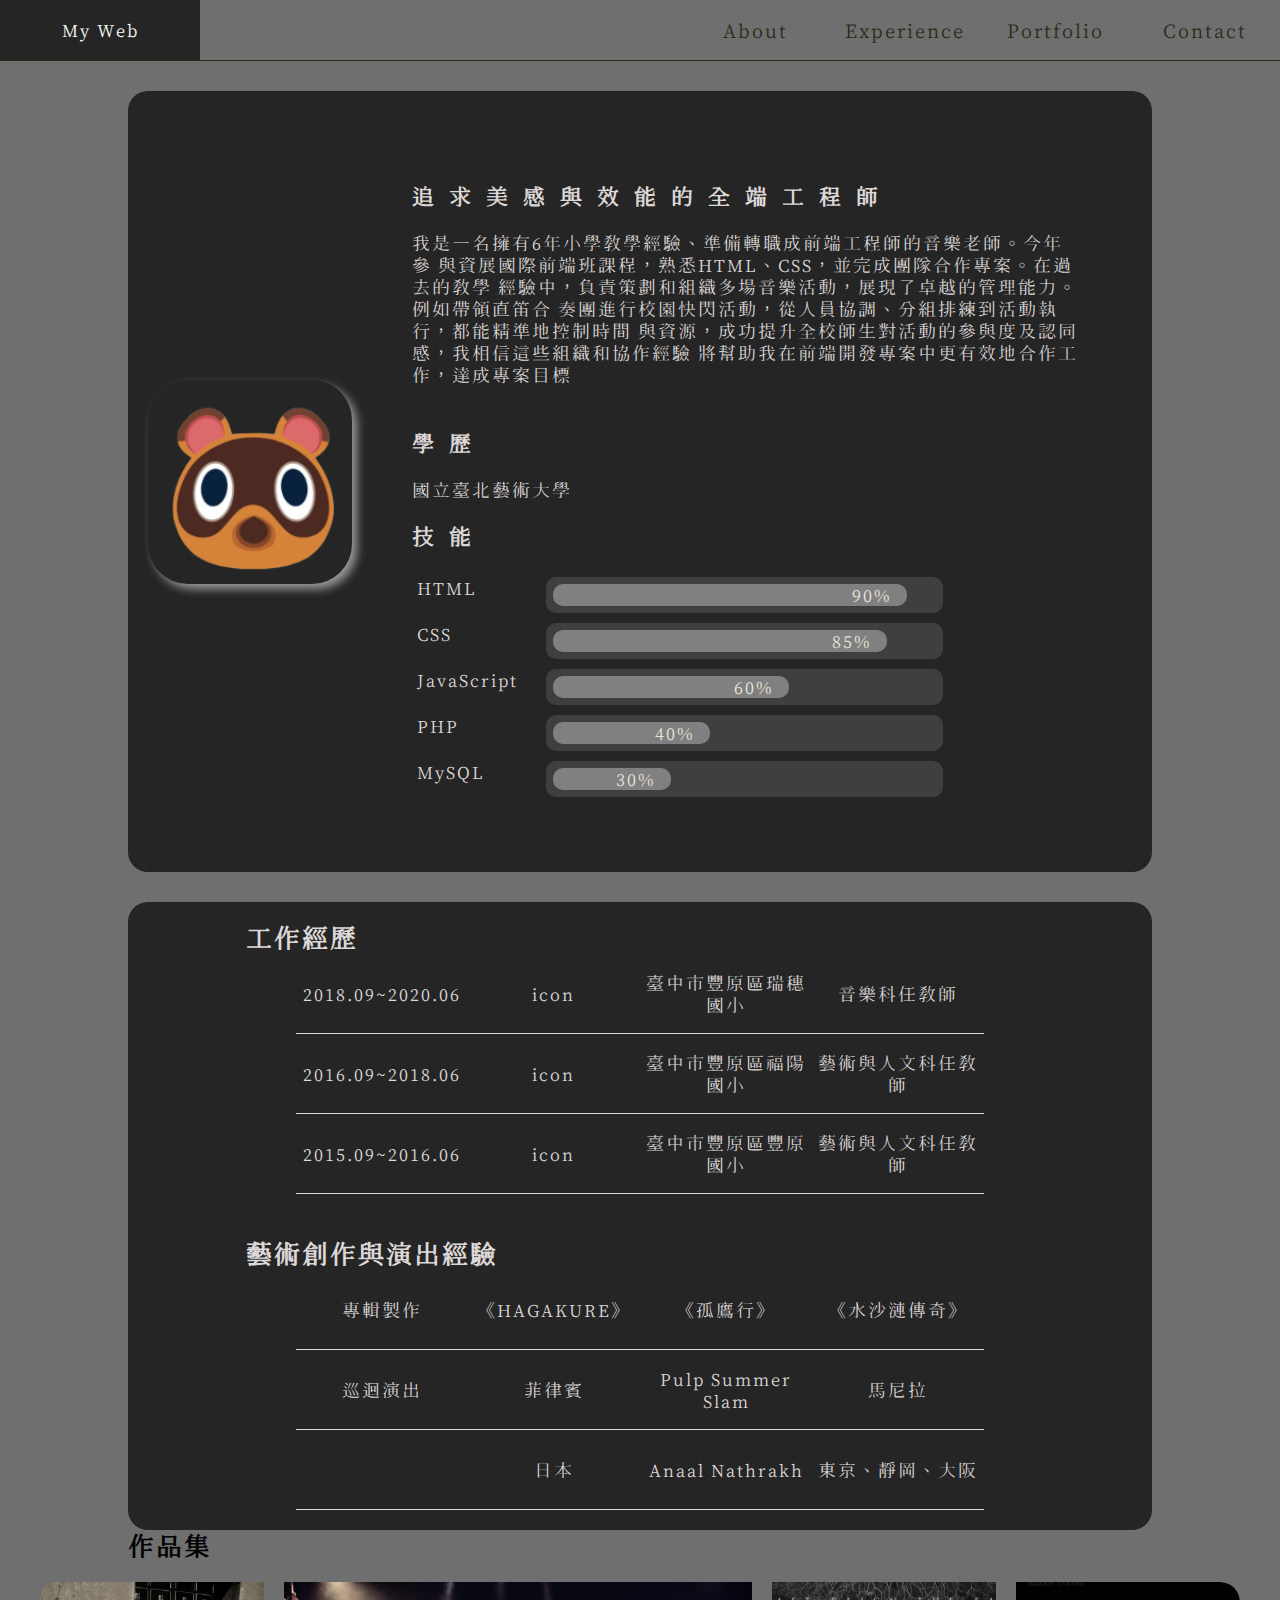
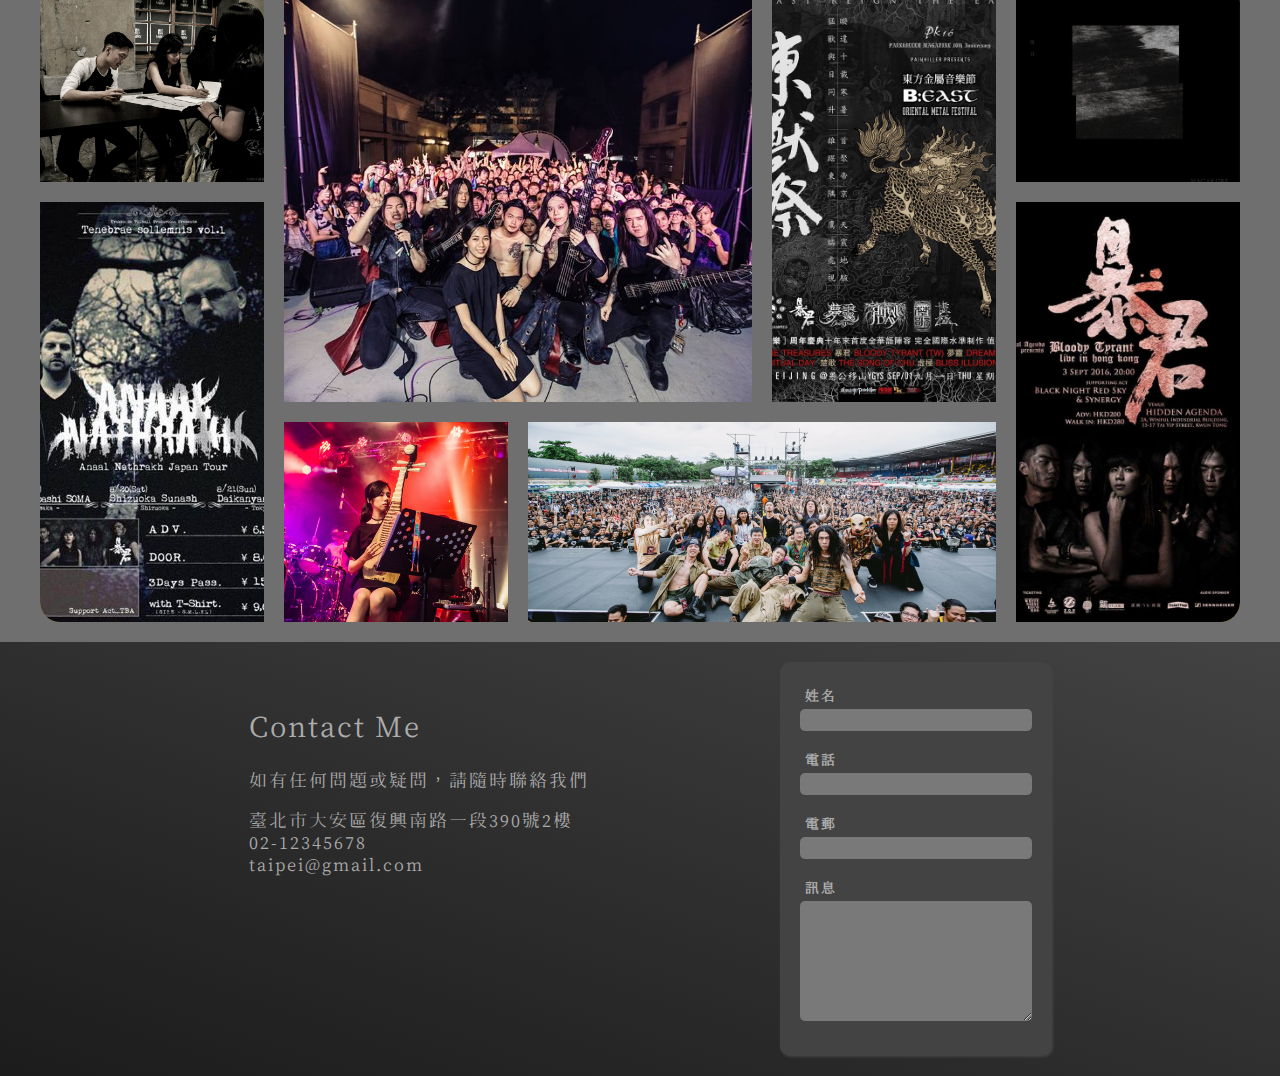
==== index.html @ d695d33d "add index.html" ====
<!DOCTYPE html>
<html lang="zh-hant-TW">

<head>
    <meta charset="UTF-8">
    <meta name="viewport" content="width=
    , initial-scale=1.0">
    <title>個人履歷</title>
    <link rel="stylesheet" href="/style.css">

    <link rel="preconnect" href="https://fonts.googleapis.com">
    <link rel="preconnect" href="https://fonts.gstatic.com" crossorigin>
    <link href="https://fonts.googleapis.com/css2?family=Cactus+Classical+Serif&family=LXGW+WenKai+TC&display=swap"
        rel="stylesheet">

</head>

<body>
    <header class="header">
        <div class="logo"><a href="">My Web</a>
        </div>

        <div class="menu"></div>

        <nav class="navbar">
            <ul id="primary-nav">
                <li><a href="">About</a></li>
                <li><a href="">Experience</a></li>
                <li><a href="">Portfolio</a></li>
                <li><a href="">Contact</a></li>
            </ul>
        </nav>
    </header>

    <!-- section1 -->
    <section id="about">

        <div class="container">
            <div class="frame"> <img class="photo" src="/photos/android-chrome-192x192 (1).png" alt=""></div>

            <div class="description">
                <h3 class="box1">追求美感與效能的全端工程師</h3>
                <div class="box1_1">    我是一名擁有6年小學教學經驗、準備轉職成前端工程師的音樂老師。今年參 與資展國際前端班課程，熟悉HTML、CSS，並完成團隊合作專案。在過去的教學
                    經驗中，負責策劃和組織多場音樂活動，展現了卓越的管理能力。例如帶領直笛合 奏團進行校園快閃活動，從人員協調、分組排練到活動執行，都能精準地控制時間
                    與資源，成功提升全校師生對活動的參與度及認同感，我相信這些組織和協作經驗 將幫助我在前端開發專案中更有效地合作工作，達成專案目標<br><br>

                </div>

                <h3 class="box2">學歷</h3>
                <div class="box2_1">國立臺北藝術大學
                </div>
                <div class="skills">
                    <h3>技能</h3>
                    <div class="skill">
                        <span>HTML</span>
                        <div class="a">
                            <div class="html">90%</div>
                        </div>
                    </div>

                    <div class="skill">
                        <span>CSS</span>
                        <div class="a">
                            <div class="css">85%</div>
                        </div>
                    </div>

                    <div class="skill">
                        <span>JavaScript</span>
                        <div class="a">
                            <div class="jvs">60%</div>
                        </div>
                    </div>
                    <div class="skill">
                        <span>PHP</span>
                        <div class="a">
                            <div class="php">40%</div>
                        </div>
                    </div>
                    <div class="skill">
                        <span>MySQL</span>
                        <div class="a">
                            <div class="mysql">30%</div>
                        </div>
                    </div>
                </div>
            </div>
        </div>
    </section>
    <!-- section2 -->
    <section id="experience">
        <div class="container">
            <div class="experience_item">工作經歷</div>
            <ul class="experience_items">
                <li>2018.09~2020.06</li>
                <li>icon</li>
                <li>臺中市豐原區瑞穗國小</li>
                <li>音樂科任教師</li>
            </ul>
            <ul class="experience_items">
                <li>2016.09~2018.06</li>
                <li>icon</li>
                <li>臺中市豐原區福陽國小</li>
                <li>藝術與人文科任教師</li>
            </ul>
            <ul class="experience_items">
                <li>2015.09~2016.06</li>
                <li>icon</li>
                <li>臺中市豐原區豐原國小</li>
                <li>藝術與人文科任教師</li>
            </ul>
            <br><br>
            <div class="experience_item">藝術創作與演出經驗</div>
            <ul class="experience_items">
                <li>專輯製作</li>
                <li>《HAGAKURE》</li>
                <li>《孤鷹行》</li>
                <li>《水沙漣傳奇》</li>
            </ul>
            <ul class="experience_items">
                <li>巡迴演出</li>
                <li>菲律賓</li>
                <li>Pulp Summer Slam</li>
                <li>馬尼拉</li>
            </ul>
            <ul class="experience_items">
                <li></li>
                <li>日本</li>
                <li>Anaal Nathrakh</li>
                <li>東京、靜岡、大阪</li>
            </ul>

        </div>
    </section>




    <!-- section3 -->
    <section id="portfolio">
        <div class="experience_item">作品集</div>
        <div class="grid_container">
            <div class="grid_item item1"> <img src="/photos2/07__1347 - .JPG" alt=""></div>
            <div class="grid_item item2"><img src="/photos2/001_2017.jpg" alt=""></div>
            <div class="grid_item item3"><img src="/photos2/005_2016.jpg" alt=""></div>
            <div class="grid_item item4"><img src="/photos2/009_hakakure - .jpg" alt=""></div>
            <div class="grid_item item5"><img src="/photos2/004_2016.jpg" alt=""></div>
            <div class="grid_item item6"> <img src="/photos2/006_1345 - .JPG" alt=""></div>
            <div class="grid_item item7"><img src="/photos2/003_2016香.jpg" alt=""></div>
            <div class="grid_item item8"><img src="/photos2/008_2018manila.JPG" alt=""></div>
        </div>
    </section>
    <!-- section4 -->
    <section id="contact">
        <div class="container2">
            <div class="info">
                <h2>Contact Me</h2>
                <p>如有任何問題或疑問，請隨時聯絡我們</p>
                <ul class="info-list">
                    <li>臺北市大安區復興南路一段390號2樓</li>
                    <li>02-12345678</li>
                    <li>taipei@gmail.com</li>
                </ul>
            </div>

            <form action="" id="ContactForm">
                <div class="form-group">
                    <label for="Name">姓名</label>
                    <input type="text" id="Name" name="name">
                </div>

                <div class="form-group">
                    <label for="Name">電話</label>
                    <input type="text" id="phone" name="phone">
                </div>

                <div class="form-group">
                    <label for="email">電郵</label>
                    <input type="email" id="email" name="email">
                </div>

                <div class="form-group">
                    <label for="">訊息</label>
                    <textarea name="msg" id="msg" rows="5"></textarea>
                </div>


            </form>


    </section>
</body>

</html>
---- style.css ----
@import url('https://fonts.googleapis.com/css2?family=Playwrite+MX:wght@100..400&family=Roboto+Mono:ital,wght@0,100..700;1,100..700&display=swap');

*{
    font-family: "Cactus Classical Serif", serif;
    font-weight: 400;
    font-style: normal;
    font-size: 18px;
    box-sizing: border-box;
    letter-spacing: 2px;
}

h3{
    letter-spacing: 15px;
    font-weight: bold;
    font-size: 22px;
}

body{
    padding: 0;
    margin: 0;
    background-color: #1d1c1ca2;

}
header {
    display: flex;
    justify-content: space-between;
    /* background-color: yellowgreen; */
    border-bottom: #2A2A19 1px solid;


}

.logo {
    width: 200px;
    height: 60px;
    background-color: rgb(37, 37, 37);

    font-size: 30px;
    font-weight: bold;

    display: flex;
    justify-content: center;
    align-items: center;

}

.logo a {
    text-decoration: none;
    color: white;
}



#primary-nav {
    margin: 0;
    padding: 0;
    list-style: none;
    display: flex;
}

#primary-nav a {
    font-size: 20px;
    text-decoration: none;
    width: 150px;
    height: 60px;
    display: flex;
    justify-content: center;
    align-items: center;
    color: #2A2A19;
}
/* 內容樣式 */
/* section1 */
ul{
    margin: 0;
    padding: 0;
    list-style: none;
}

#about{
    margin: 30px 0;
}
#about .container{
    display: flex;
    /* justify-content: space-between; */
    gap: 10px;
    align-items: center;
}
#about .frame{
    flex-basis: 50%;
    height: 100%;
    border-radius: 40px;
    box-shadow: 5px 5px 10px #999;
    text-align: center;
    overflow: hidden;
    display: flex;
    justify-content: center;
    align-items: center;
    
}
#about .description{
    flex-basis:40%;
    margin: auto;
    padding: 50px;
}
.photo{
    width: 100%;
    /* height: 300px; */
    /* background-color: lightblue; */
    margin: auto;
    
    
}


.container{
    width: 80%;
    max-width: 1200px;
    background-color: rgb(37, 37, 37);
    margin: 0 auto;
    padding: 20px;
    border-radius: 20px;
    color: rgb(221, 216, 216);
}

/* 07.11 挑戰2D */

.skills {
    max-width: 1200px;
    width: 80%;
    /* margin: auto; */
  }
  .skill {
    display: flex;
  }

  span {
    width: 150px;
    margin: 5px;
  }

  .a {
    width: 500px;
    background-color: rgb(63, 63, 63);
    padding: 2px;
    margin: 5px;
    border-radius: 10px;
    color: rgb(234, 228, 219);

  }

  .html {
    width: 90%;
    background-color: gray;
    margin: 5px;
    border-radius: 10px;
    padding: 0 15px;
    animation: html 4s infinite;
    text-align: right;

  }

  @keyframes html{
    0%{
        width: 0;
    }
    100%{
        width: 90%;
    }
  }

  .css {
    width: 85%;
    background-color: gray;
    margin: 5px;
    border-radius: 10px;
    padding: 0 15px;
    animation: css 4s infinite;
    text-align: right;
  }

  @keyframes css{
    0%{
        width: 0;
    }
    100%{
        width: 85%;
    }
  }

  .jvs {
    width: 60%;
    background-color: gray;
    margin: 5px;
    border-radius: 10px;
    padding: 0 15px;
    animation: jvs 4s infinite;
    text-align: right;

  }

  @keyframes jvs{
    0%{
        width: 0;
    }
    100%{
        width: 60%;
    }
  }

  .php {
    width: 40%;
    background-color: gray;
    margin: 5px;
    border-radius: 10px;
    padding: 0 15px;
    animation: php 4s infinite;
    text-align: right;

  }

  @keyframes php{
    0%{
        width: 0;
    }
    100%{
        width: 40%;
    }
  }

  .mysql {
    width: 30%;
    background-color: gray;

    margin: 5px;
    border-radius: 10px;
    padding: 0 15px;
    animation: mysql 4s infinite;
    text-align: right;

  }

  @keyframes mysql{
    0%{
        width: 0;
    }
    100%{
        width: 30%;
    }
  }

/* 
.box1{
    font-size: 20px;
    letter-spacing: 5px;
}

.box2{
    font-size: 16px;
}

.box3{
    font-size: 14px;
    margin: auto;
    letter-spacing: 1px;
    
} */


.experience_item{
margin-left: 16%;
font-size: 26px;
font-weight: bold;
}

.experience_items{
    display: flex;
    justify-content: space-around;
    max-width: 70%;
    margin: auto;
    text-align: center;
}



.experience_items li{
    width: 25%;
    /* background-color:lightblue ; */
    /* line-height: 80px; */
    height: 80px;
    border-bottom: 0.5px solid ;
    display: flex;
    justify-content: center;
    align-items: center;
    
}


.experience_item{
    max-width: 1200px;
    width: 80%;
    margin: auto;
}


.grid_container{
    display: grid;
    grid-template-columns: repeat(5, 1fr);
    grid-template-rows: repeat(3, 200px);
    gap: 20px;
    /* width: 80%; */
    max-width: 1200px;
    margin:20px auto;  

    /* 3D  */
    transform-style:preserve-3d ;
    transition: all 3s;
}

.grid_item{
    background-color: #eeb519;
    /* border: 1px solid #ddd; */
    /* padding: 10px; */
    overflow: hidden;
    width: 100%;
    height: 100%;
    /* height: 200px; */
    /* object-fit: cover; */

            /* 3D  */
            /* transform: rotateZ(100px); */
            transition: .5s;
}

/* 3D  */
.grid_item:hover{
    transform:  rotateY(180deg);
}

img{
    height: 100%;
    width: 100%;
    object-fit: cover;
    /* max-width: 100%; */
    /* height: 200px; */
    

}

.item1{
    border-radius: 20px 0 0 0;

}

.item4{
    border-radius: 0 20px 0 0;
}

    .grid_item:nth-child(2){
        grid-area: 1 / 2 / 3 / 4;
        /* height: 410px; */
    }

    .grid_item:nth-child(3){
        grid-area: 1 / 4 / 3 / 5;
        /* height: 410px; */
    }
    .grid_item:nth-child(5){
        grid-area: 2 / 1 / 4 / 2;
        /* height: 410px; */
        border-radius: 0 0 0 20px;
    }
    .grid_item:nth-child(7){
        grid-area: 2 / 5 / 4 / 6;
        /* height: 410px; */
        border-radius: 0 0 20px 0;
    }

    .grid_item:nth-child(8){
        grid-area: 3 / 3 / 4 / 5;
     
    }

/* 
    .item5 {
        grid-area: 2 / 1 / 4 / 2;
        background-color: #eeb519;
    }

    .item8 {
        grid-area: 2 / 5 / 4 / 6;
        background-color: #eeb519;
    }

    .item9 {
        grid-area: 3 / 2 / 4 / 3;
        background-color: #eeb519;
    } */


/* 下面還沒 */
/* portfolio */
#portfoli{
    max-width: 1200px;
}
.gallery{
    display: flex;
    justify-content: space-between;
    flex-wrap: wrap
    
}

.item{
    width: 3%;
    height: 100px;
    background-color: rgba(173, 216, 230, 0.562);
    margin-right: 1%;
    margin-bottom: 10px;
    
}

.item:nth-child(even){
    background-color: rgb(173, 223, 230);
}

/* -挑戰 */

.container2{
    display: grid;
    grid-template-columns: repeat(5, 1fr);
    grid-template-rows: repeat(3, 1fr);
    gap: 10px;
    width: 80%;
    margin: auto;
    max-width: 1200px;

}

.festival{
    display: grid;
    grid-template-columns: repeat(5, 1fr);
    grid-template-rows: repeat(3, 1fr);
    gap: 10px;
    
    
}
.pic{
    background-color: coral;
    /* height: 180px; */
    overflow: hidden;}

    img{
        max-width: 100%;
        height: 100%;
        /* object-fit: cover; */
    }
    

    .pic:nth-child(2){
        grid-area: 1 / 2 / 2 / 4;
    }

    .pic:nth-child(3){
        grid-area: 1/ 4/ 3/ 5;
    }
    .pic:nth-child(5){
        grid-area: 2/ 1/ 4/ 2;
    }
    .pic:nth-child(8){
        grid-area: 2/ 5/ 4/ 6;
    }
    /* .pic:nth-child(10){
        grid-area: 3/ 3/ 4/ 5;
        border: 1px solid black;
    } */


/* footer */

footer{
    /* background-color: lightblue; */
    height: 50px;
}
footer p{
    color: white;
    text-align: center;
    line-height: 50px;
    margin: 10px;
}

/* 手機 */
@media screen and (max-width: 500px) {

    header{

        flex-wrap: wrap;
        border-bottom: 0;

    }

    .menu {
        position: relative;
        background: gray;
        width: 4em;
        height: 4em;
        /* margin: auto; */
        /* margin-top: 5em; */
        /* margin-bottom: 5em; */
        border: 0.6em solid rgb(170, 168, 168);
        cursor: pointer;
    }

    .menu:after {
        content: "";
        position: absolute;
        top: calc((4em - 2em) / 2);
        left: calc((4em - 2em) / 2);
        width: 1em;
        height: 0.2em;
        border-top: 0.6em double rgb(20, 20, 20);
        border-bottom: 0.2em solid  rgb(20, 20, 20);



    }

    #primary-nav {
        flex-direction: column;

    }
    #primary-nav a{
        width: 100vw;
    }

    li{
        border-bottom: 1px solid gray;
    }
    #about .container{
        flex-direction: column;
    }

    .photo, .description{
        margin-bottom: 10px;
        width: 100%;
        height: 300px;
    }

    /* skills  */

    .skill-items{
        flex-direction: column;
    }

    .skill-items li{
        width: 100%;
        margin-bottom: 10px;
    }

    /* portfolio */

    .item{
        width: 48%;
    }

    .item:nth-child(3){
        order: 2;
    }
    .item:nth-child(4){
        order: 1;
    }
    .item:nth-child(5){
        order: 3;
    }
    .item:nth-child(6){
        order: 4;
    }



/* -------------------------------------------------- */

    .grid_container{
        grid-template-columns: repeat(2, 1fr);
        grid-template-rows: repeat(4, 200px);
        gap: 10px;
        max-width:1200px;
        margin:20px auto;  
    
        /* 3D  */
        transform-style:preserve-3d ;
        transition: all 3s;
    }
    
    .grid_item{
        background-color: #eeb519;
        /* border: 1px solid #ddd; */
        /* padding: 10px; */
        overflow: hidden;
        /* height: 200px; */
        /* object-fit: cover; */
    
                /* 3D  */
                /* transform: rotateZ(100px); */
                transition: .5s;
    
    
    }
    
    /* 3D  */
    .grid_item:hover{
        transform:  rotateY(180deg);
    }
    
    img{
        height: 100%;
        width: 100%;
        object-fit: cover;
        /* max-width: 100%; */
        /* height: 200px; */
        

    }
    
        .grid_item:nth-child(2){
            grid-area: 1 / 2 / 2 / 3;
            border-radius: 0 20px 0 0;

            /* height: 410px; */
        }
    
        .grid_item:nth-child(3){
            grid-area: 2 / 1 / 3 / 2;
            /* height: 410px; */
        }
        .grid_item:nth-child(5){
            grid-area: 3 / 1 / 4 / 2;
            /* height: 410px; */
            /* border-radius: 0 0 0 20px; */
        }
        .grid_item:nth-child(7){
            grid-area: 4 / 1 / 5 / 2;
            /* height: 410px; */
            border-radius: 0 0 0 20px;
        }
    
        .grid_item:nth-child(8){
            grid-area: 4 / 2 / 5 / 3;
            border-radius: 0 0 20px 0;

         
        }



    






    #contact .container2{
        flex-direction: column;
    }

}

#contact{
    background-image: linear-gradient(to right top, #1c1c1c, #252525, #2f2f2f, #393939, #434343);
}


#contact .container2{
    display: flex;
    justify-content:space-around ;
    padding: 20px;
}

.info{
    padding: 20px;
    color: #acacac;
}

.info h2{
    font-size: 30px;
    color: #acacac;
}

#ContactForm{
    background-color:#434343;
    border-radius: 10px;
    padding: 20px;
    box-shadow: 1px 1px 3px #434343;
    padding: 20px;
    width: 272px;
    color: #acacac;
}

.form-group{
    display: flex;
    flex-direction: column;
    margin-bottom: 15px;
    letter-spacing: 5px;
    
}

label{
    font-size: 14px;
    font-weight: bold;
    margin: 5px;
}

input{
    height: 22px;
    border-radius: 5px;
    border: none;
    padding: 5px 8px;
    background-color:#797979;
    
}

input:focus{
    outline: 1px solid #999;
    /* box-shadow: 0px 0px 8px #999; */
}

textarea{
    border-radius: 5px;
    border: none;
    background-color:#797979;
    padding: 5px 8px;
}

textarea:focus{
    outline: 1px solid #999;
}

@media screen and  (max-width: 1024px) {
    #contact .container{
        flex-direction: column;
    }
    #ContactForm{
        width: 90%;
        margin: auto;
    }
    .info{
        margin-bottom: 20px;    
    }
        /* 挑戰 iPhone14 ProMax */
    #about>.container, #experience>.container, #portfolio{
        width: 80%;
        margin: auto;
    }
    .grid_container{
        grid-template-columns: repeat(2, 1fr);
        grid-template-rows: repeat(4, 200px);
        gap: 10px;
        max-width:1200px;
        /* margin:20px;   */
    }
    .grid_item:nth-child(2){
        grid-area: 1 / 2 / 2 / 3;
        border-radius: 0 20px 0 0;

        /* height: 410px; */
    }

    .grid_item:nth-child(3){
        grid-area: 2 / 1 / 3 / 2;
        /* height: 410px; */
    }
    .grid_item:nth-child(5){
        grid-area: 3 / 1 / 4 / 2;
        /* height: 410px; */
        /* border-radius: 0 0 0 20px; */
    }
    .grid_item:nth-child(7){
        grid-area: 4 / 1 / 5 / 2;
        /* height: 410px; */
        border-radius: 0 0 0 20px;
    }

    .grid_item:nth-child(8){
        grid-area: 4 / 2 / 5 / 3;
        border-radius: 0 0 20px 0;

     
    }
    .experience_items {
        flex-direction: column;
        border-bottom: 1px solid;
        margin: 20px auto;
        
    }
    .experience_items li{
        width: 100%;
        border-bottom: 0;
        height: 40px;
    }
    .experience_item{
        text-align: center;
        font-size: 22px;
    }


   




    
    
}
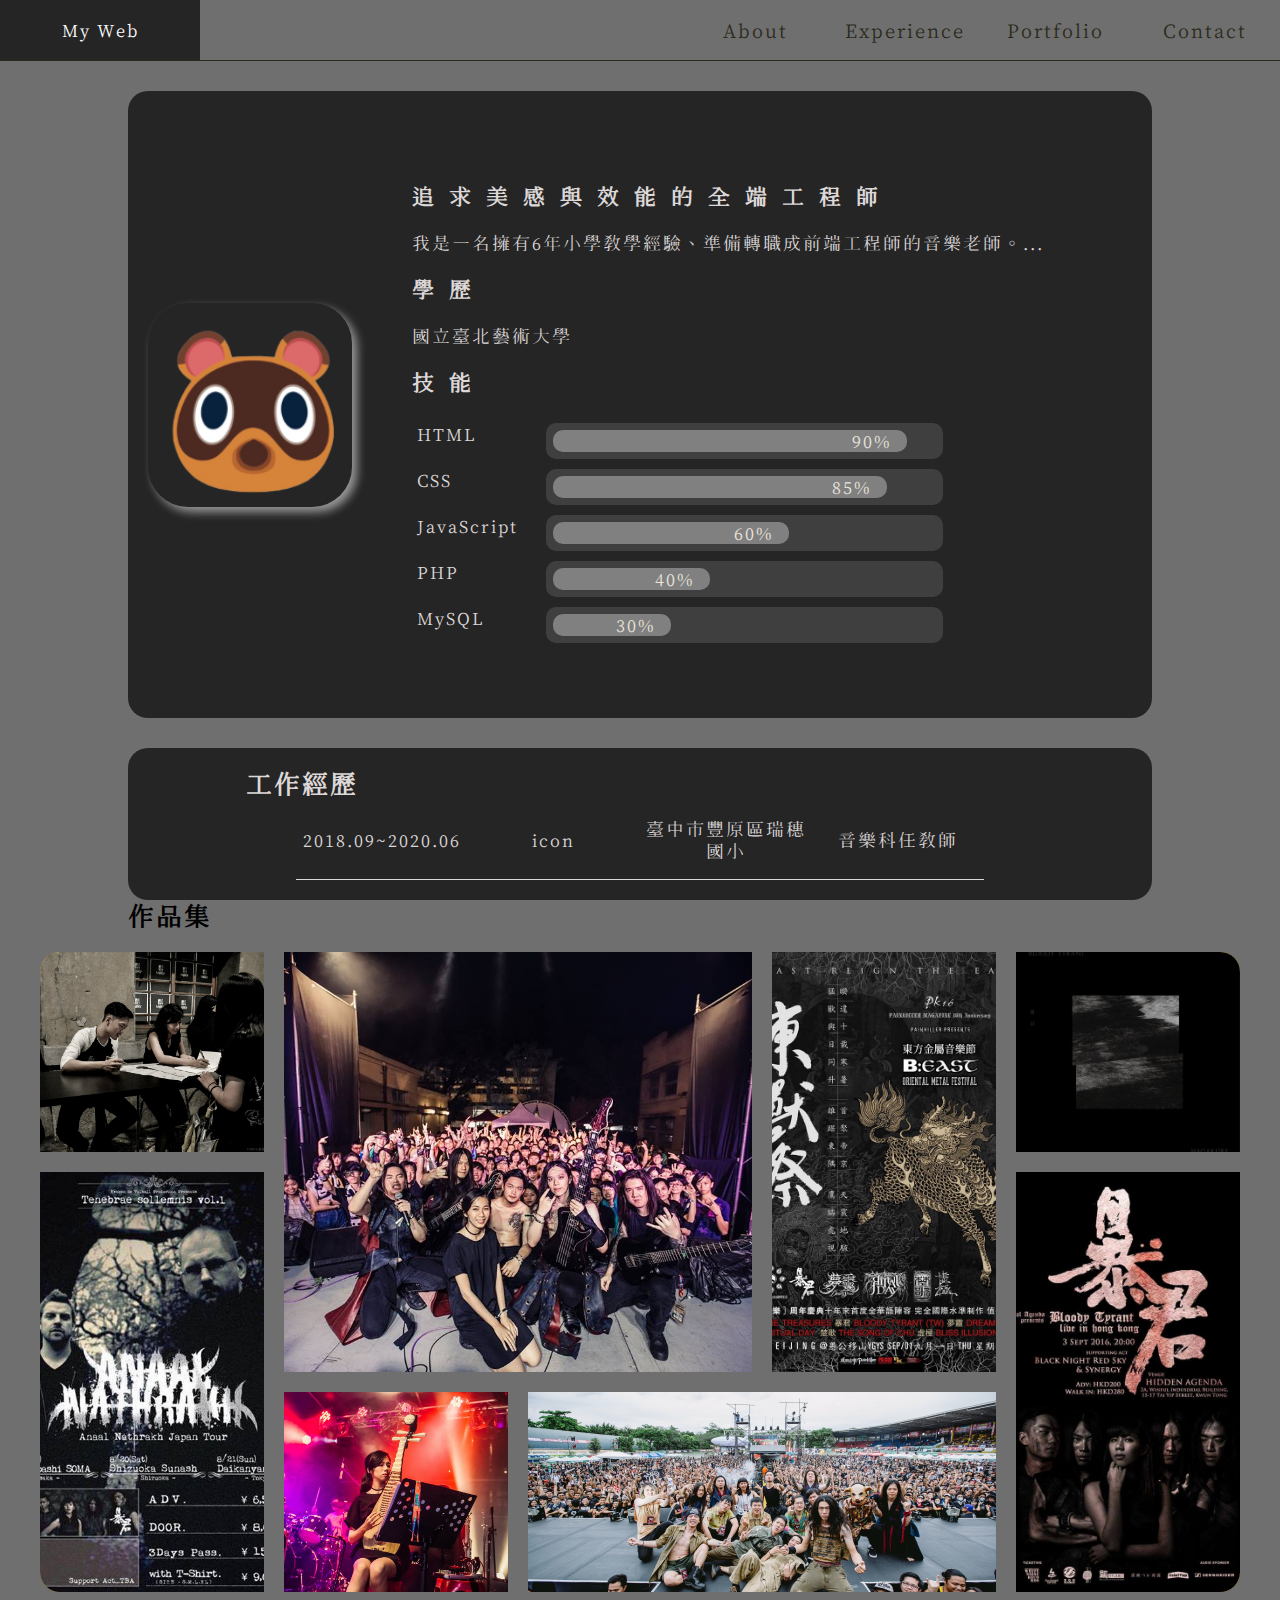
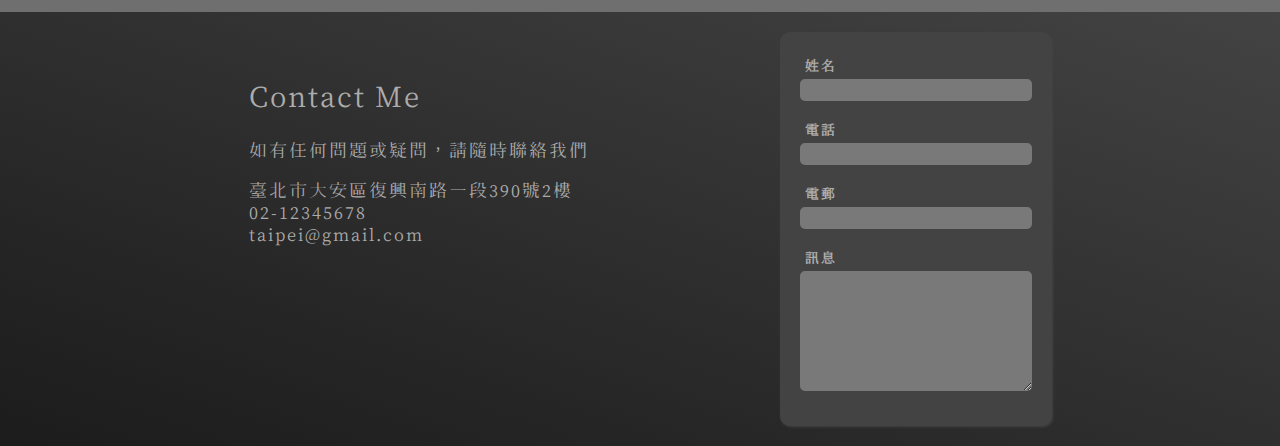
==== commit dd88b86e: "修改圖片路徑(從絕對路徑改為相對路徑)" ====
--- a/index.html
+++ b/index.html
@@ -3,25 +3,19 @@
 
 <head>
     <meta charset="UTF-8">
-    <meta name="viewport" content="width=
-    , initial-scale=1.0">
+    <meta name="viewport" content="width=device-width, initial-scale=1.0">
     <title>個人履歷</title>
-    <link rel="stylesheet" href="/style.css">
+    <link rel="stylesheet" href="./style.css">
 
     <link rel="preconnect" href="https://fonts.googleapis.com">
     <link rel="preconnect" href="https://fonts.gstatic.com" crossorigin>
-    <link href="https://fonts.googleapis.com/css2?family=Cactus+Classical+Serif&family=LXGW+WenKai+TC&display=swap"
-        rel="stylesheet">
-
+    <link href="https://fonts.googleapis.com/css2?family=Cactus+Classical+Serif&family=LXGW+WenKai+TC&display=swap" rel="stylesheet">
 </head>
 
 <body>
     <header class="header">
-        <div class="logo"><a href="">My Web</a>
-        </div>
-
+        <div class="logo"><a href="">My Web</a></div>
         <div class="menu"></div>
-
         <nav class="navbar">
             <ul id="primary-nav">
                 <li><a href="">About</a></li>
@@ -34,59 +28,31 @@
 
     <!-- section1 -->
     <section id="about">
-
         <div class="container">
-            <div class="frame"> <img class="photo" src="/photos/android-chrome-192x192 (1).png" alt=""></div>
+            <div class="frame"> 
+                <img class="photo" src="photos/android-chrome-192x192 (1).png" alt="">
+            </div>
 
             <div class="description">
                 <h3 class="box1">追求美感與效能的全端工程師</h3>
-                <div class="box1_1">    我是一名擁有6年小學教學經驗、準備轉職成前端工程師的音樂老師。今年參 與資展國際前端班課程，熟悉HTML、CSS，並完成團隊合作專案。在過去的教學
-                    經驗中，負責策劃和組織多場音樂活動，展現了卓越的管理能力。例如帶領直笛合 奏團進行校園快閃活動，從人員協調、分組排練到活動執行，都能精準地控制時間
-                    與資源，成功提升全校師生對活動的參與度及認同感，我相信這些組織和協作經驗 將幫助我在前端開發專案中更有效地合作工作，達成專案目標<br><br>
-
+                <div class="box1_1">
+                    我是一名擁有6年小學教學經驗、準備轉職成前端工程師的音樂老師。...
                 </div>
 
                 <h3 class="box2">學歷</h3>
-                <div class="box2_1">國立臺北藝術大學
-                </div>
+                <div class="box2_1">國立臺北藝術大學</div>
                 <div class="skills">
                     <h3>技能</h3>
-                    <div class="skill">
-                        <span>HTML</span>
-                        <div class="a">
-                            <div class="html">90%</div>
-                        </div>
-                    </div>
-
-                    <div class="skill">
-                        <span>CSS</span>
-                        <div class="a">
-                            <div class="css">85%</div>
-                        </div>
-                    </div>
-
-                    <div class="skill">
-                        <span>JavaScript</span>
-                        <div class="a">
-                            <div class="jvs">60%</div>
-                        </div>
-                    </div>
-                    <div class="skill">
-                        <span>PHP</span>
-                        <div class="a">
-                            <div class="php">40%</div>
-                        </div>
-                    </div>
-                    <div class="skill">
-                        <span>MySQL</span>
-                        <div class="a">
-                            <div class="mysql">30%</div>
-                        </div>
-                    </div>
+                    <div class="skill"><span>HTML</span><div class="a"><div class="html">90%</div></div></div>
+                    <div class="skill"><span>CSS</span><div class="a"><div class="css">85%</div></div></div>
+                    <div class="skill"><span>JavaScript</span><div class="a"><div class="jvs">60%</div></div></div>
+                    <div class="skill"><span>PHP</span><div class="a"><div class="php">40%</div></div></div>
+                    <div class="skill"><span>MySQL</span><div class="a"><div class="mysql">30%</div></div></div>
                 </div>
             </div>
         </div>
     </section>
+
     <!-- section2 -->
     <section id="experience">
         <div class="container">
@@ -97,59 +63,25 @@
                 <li>臺中市豐原區瑞穗國小</li>
                 <li>音樂科任教師</li>
             </ul>
-            <ul class="experience_items">
-                <li>2016.09~2018.06</li>
-                <li>icon</li>
-                <li>臺中市豐原區福陽國小</li>
-                <li>藝術與人文科任教師</li>
-            </ul>
-            <ul class="experience_items">
-                <li>2015.09~2016.06</li>
-                <li>icon</li>
-                <li>臺中市豐原區豐原國小</li>
-                <li>藝術與人文科任教師</li>
-            </ul>
-            <br><br>
-            <div class="experience_item">藝術創作與演出經驗</div>
-            <ul class="experience_items">
-                <li>專輯製作</li>
-                <li>《HAGAKURE》</li>
-                <li>《孤鷹行》</li>
-                <li>《水沙漣傳奇》</li>
-            </ul>
-            <ul class="experience_items">
-                <li>巡迴演出</li>
-                <li>菲律賓</li>
-                <li>Pulp Summer Slam</li>
-                <li>馬尼拉</li>
-            </ul>
-            <ul class="experience_items">
-                <li></li>
-                <li>日本</li>
-                <li>Anaal Nathrakh</li>
-                <li>東京、靜岡、大阪</li>
-            </ul>
-
+            <!-- 更多經歷內容省略 -->
         </div>
     </section>
-
-
-
 
     <!-- section3 -->
     <section id="portfolio">
         <div class="experience_item">作品集</div>
         <div class="grid_container">
-            <div class="grid_item item1"> <img src="/photos2/07__1347 - .JPG" alt=""></div>
-            <div class="grid_item item2"><img src="/photos2/001_2017.jpg" alt=""></div>
-            <div class="grid_item item3"><img src="/photos2/005_2016.jpg" alt=""></div>
-            <div class="grid_item item4"><img src="/photos2/009_hakakure - .jpg" alt=""></div>
-            <div class="grid_item item5"><img src="/photos2/004_2016.jpg" alt=""></div>
-            <div class="grid_item item6"> <img src="/photos2/006_1345 - .JPG" alt=""></div>
-            <div class="grid_item item7"><img src="/photos2/003_2016香.jpg" alt=""></div>
-            <div class="grid_item item8"><img src="/photos2/008_2018manila.JPG" alt=""></div>
+            <div class="grid_item item1"> <img src="photos2/07__1347 - .JPG" alt=""></div>
+            <div class="grid_item item2"><img src="photos2/001_2017.jpg" alt=""></div>
+            <div class="grid_item item3"><img src="photos2/005_2016.jpg" alt=""></div>
+            <div class="grid_item item4"><img src="photos2/009_hakakure - .jpg" alt=""></div>
+            <div class="grid_item item5"><img src="photos2/004_2016.jpg" alt=""></div>
+            <div class="grid_item item6"> <img src="photos2/006_1345 - .JPG" alt=""></div>
+            <div class="grid_item item7"><img src="photos2/003_2016香.jpg" alt=""></div>
+            <div class="grid_item item8"><img src="photos2/008_2018manila.JPG" alt=""></div>
         </div>
     </section>
+
     <!-- section4 -->
     <section id="contact">
         <div class="container2">
@@ -170,7 +102,7 @@
                 </div>
 
                 <div class="form-group">
-                    <label for="Name">電話</label>
+                    <label for="phone">電話</label>
                     <input type="text" id="phone" name="phone">
                 </div>
 
@@ -180,15 +112,11 @@
                 </div>
 
                 <div class="form-group">
-                    <label for="">訊息</label>
+                    <label for="msg">訊息</label>
                     <textarea name="msg" id="msg" rows="5"></textarea>
                 </div>
-
-
             </form>
-
-
+        </div>
     </section>
 </body>
-
-</html>+</html>
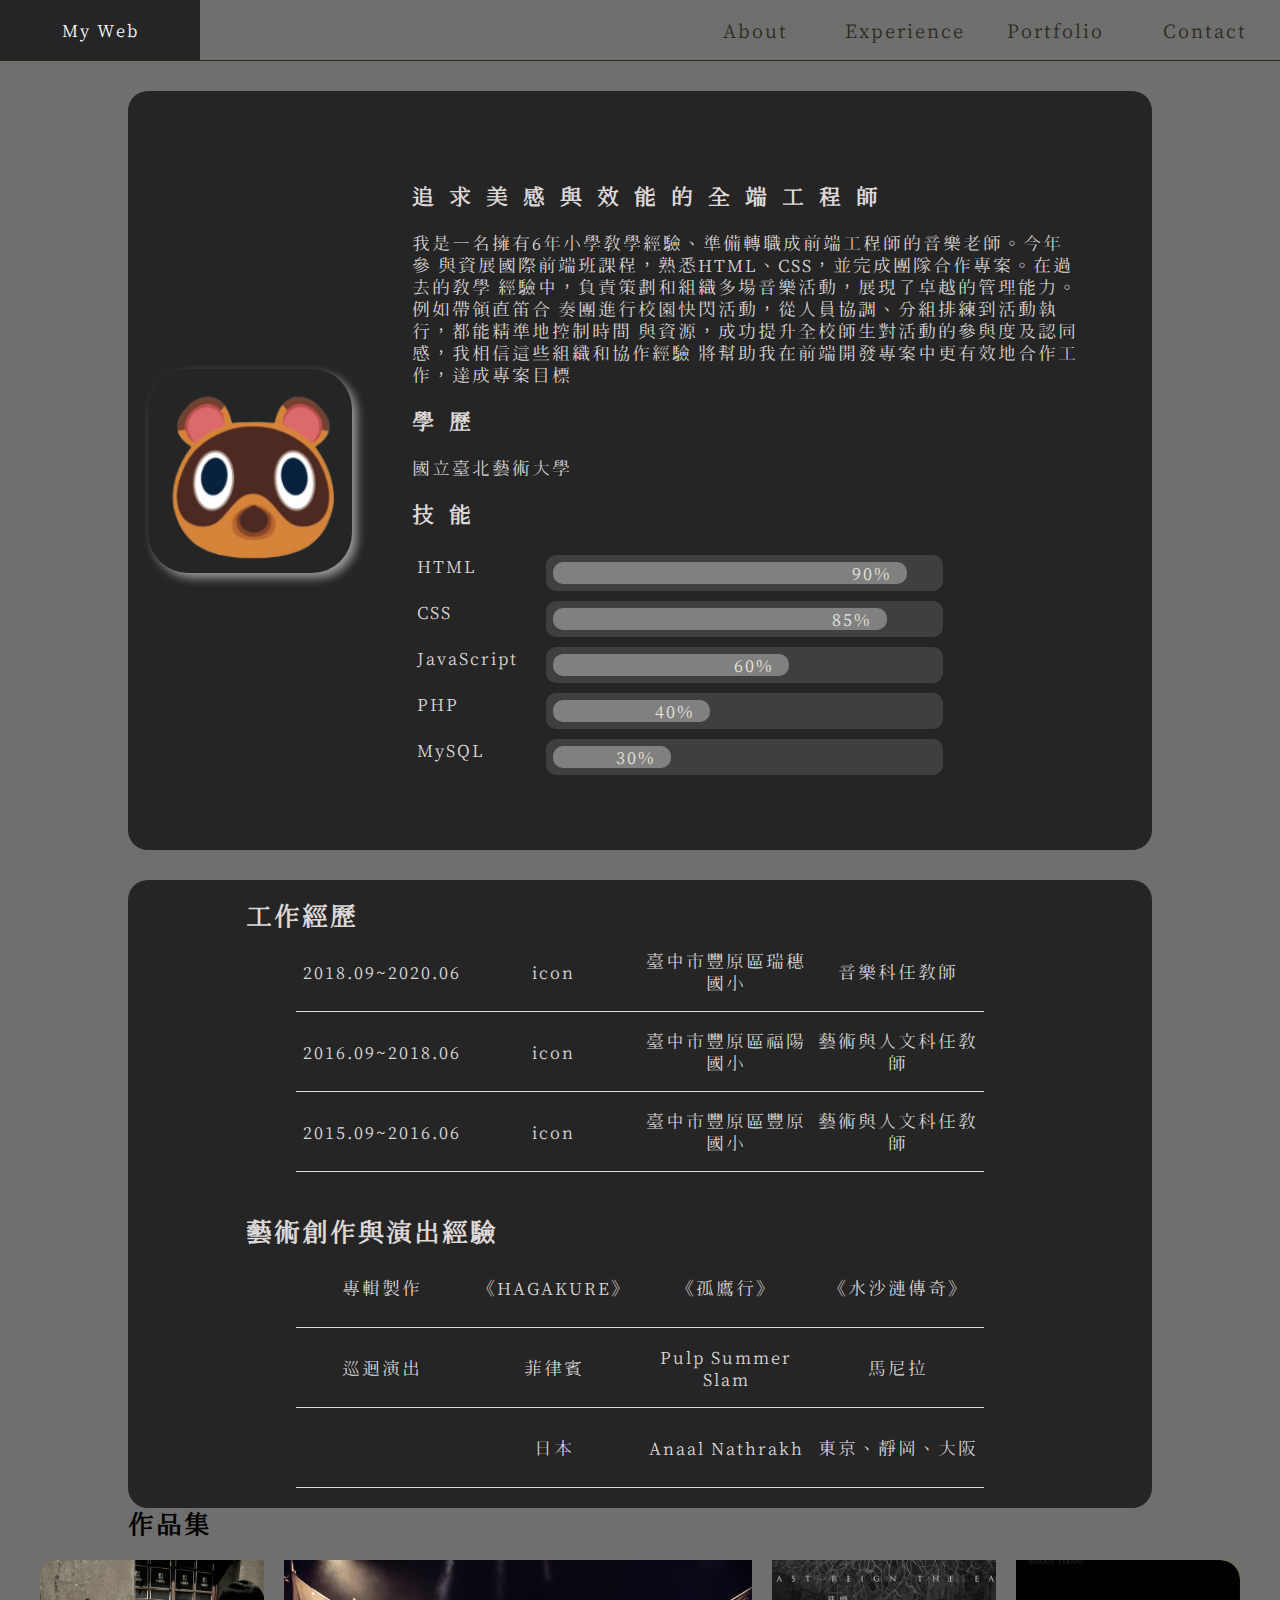
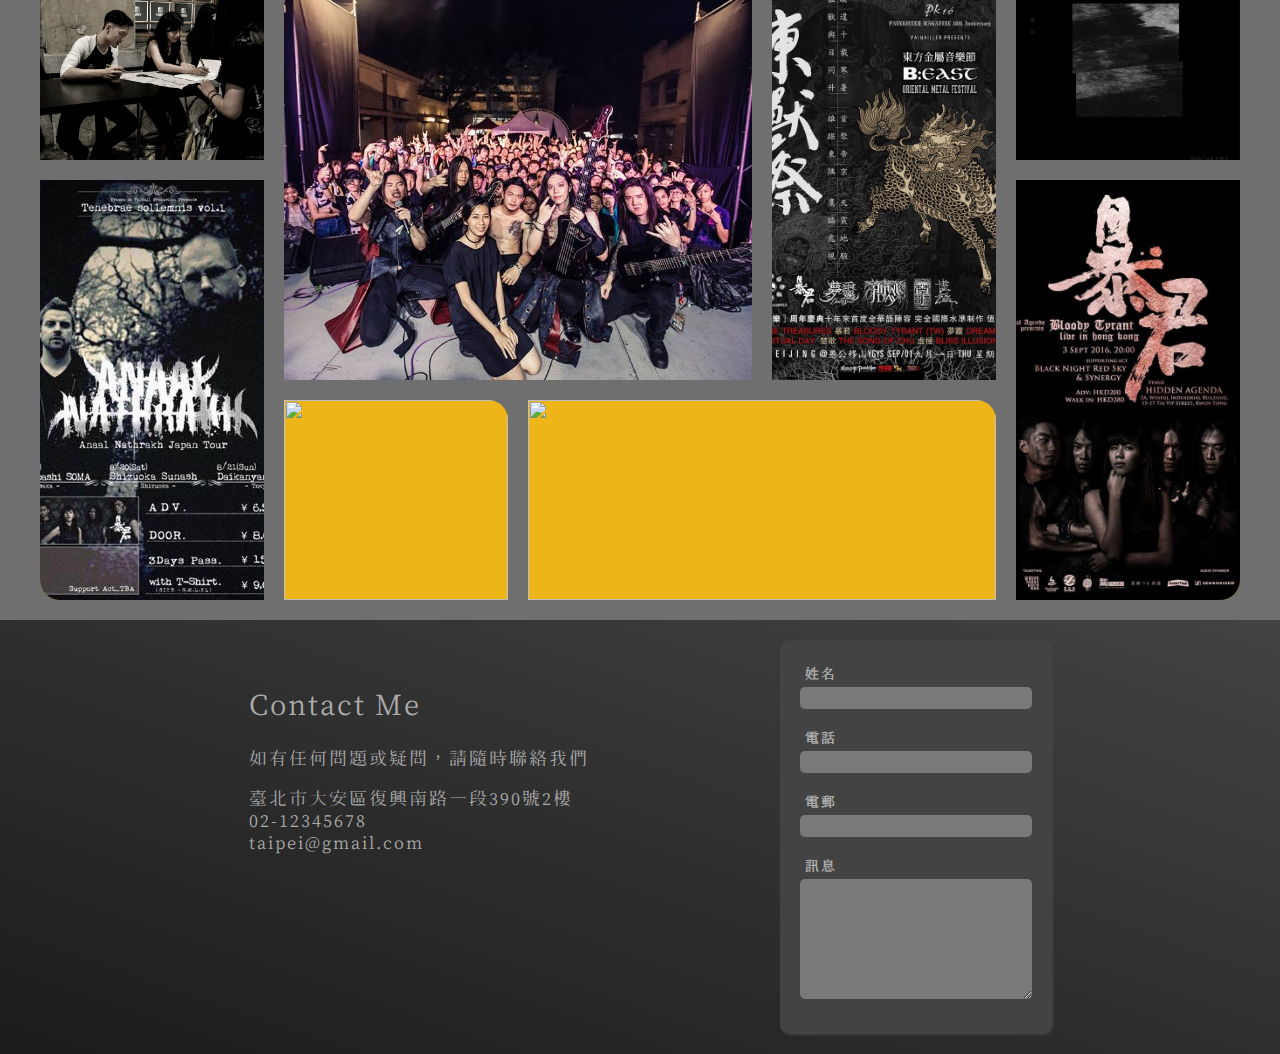
==== commit 15347176: "整理 photos 檔名" ====
--- a/index.html
+++ b/index.html
@@ -9,7 +9,8 @@
 
     <link rel="preconnect" href="https://fonts.googleapis.com">
     <link rel="preconnect" href="https://fonts.gstatic.com" crossorigin>
-    <link href="https://fonts.googleapis.com/css2?family=Cactus+Classical+Serif&family=LXGW+WenKai+TC&display=swap" rel="stylesheet">
+    <link href="https://fonts.googleapis.com/css2?family=Cactus+Classical+Serif&family=LXGW+WenKai+TC&display=swap"
+        rel="stylesheet">
 </head>
 
 <body>
@@ -29,25 +30,47 @@
     <!-- section1 -->
     <section id="about">
         <div class="container">
-            <div class="frame"> 
-                <img class="photo" src="photos/android-chrome-192x192 (1).png" alt="">
+            <div class="frame">
+                <img class="photo" src="photos/user-icon.png" alt="">
             </div>
 
             <div class="description">
                 <h3 class="box1">追求美感與效能的全端工程師</h3>
                 <div class="box1_1">
-                    我是一名擁有6年小學教學經驗、準備轉職成前端工程師的音樂老師。...
+                    我是一名擁有6年小學教學經驗、準備轉職成前端工程師的音樂老師。今年參 與資展國際前端班課程，熟悉HTML、CSS，並完成團隊合作專案。在過去的教學
+                    經驗中，負責策劃和組織多場音樂活動，展現了卓越的管理能力。例如帶領直笛合 奏團進行校園快閃活動，從人員協調、分組排練到活動執行，都能精準地控制時間
+                    與資源，成功提升全校師生對活動的參與度及認同感，我相信這些組織和協作經驗 將幫助我在前端開發專案中更有效地合作工作，達成專案目標
                 </div>
 
                 <h3 class="box2">學歷</h3>
                 <div class="box2_1">國立臺北藝術大學</div>
                 <div class="skills">
                     <h3>技能</h3>
-                    <div class="skill"><span>HTML</span><div class="a"><div class="html">90%</div></div></div>
-                    <div class="skill"><span>CSS</span><div class="a"><div class="css">85%</div></div></div>
-                    <div class="skill"><span>JavaScript</span><div class="a"><div class="jvs">60%</div></div></div>
-                    <div class="skill"><span>PHP</span><div class="a"><div class="php">40%</div></div></div>
-                    <div class="skill"><span>MySQL</span><div class="a"><div class="mysql">30%</div></div></div>
+                    <div class="skill"><span>HTML</span>
+                        <div class="a">
+                            <div class="html">90%</div>
+                        </div>
+                    </div>
+                    <div class="skill"><span>CSS</span>
+                        <div class="a">
+                            <div class="css">85%</div>
+                        </div>
+                    </div>
+                    <div class="skill"><span>JavaScript</span>
+                        <div class="a">
+                            <div class="jvs">60%</div>
+                        </div>
+                    </div>
+                    <div class="skill"><span>PHP</span>
+                        <div class="a">
+                            <div class="php">40%</div>
+                        </div>
+                    </div>
+                    <div class="skill"><span>MySQL</span>
+                        <div class="a">
+                            <div class="mysql">30%</div>
+                        </div>
+                    </div>
                 </div>
             </div>
         </div>
@@ -63,7 +86,39 @@
                 <li>臺中市豐原區瑞穗國小</li>
                 <li>音樂科任教師</li>
             </ul>
-            <!-- 更多經歷內容省略 -->
+            <ul class="experience_items">
+                <li>2016.09~2018.06</li>
+                <li>icon</li>
+                <li>臺中市豐原區福陽國小</li>
+                <li>藝術與人文科任教師</li>
+            </ul>
+            <ul class="experience_items">
+                <li>2015.09~2016.06</li>
+                <li>icon</li>
+                <li>臺中市豐原區豐原國小</li>
+                <li>藝術與人文科任教師</li>
+            </ul>
+            <br><br>
+            <div class="experience_item">藝術創作與演出經驗</div>
+            <ul class="experience_items">
+                <li>專輯製作</li>
+                <li>《HAGAKURE》</li>
+                <li>《孤鷹行》</li>
+                <li>《水沙漣傳奇》</li>
+            </ul>
+            <ul class="experience_items">
+                <li>巡迴演出</li>
+                <li>菲律賓</li>
+                <li>Pulp Summer Slam</li>
+                <li>馬尼拉</li>
+            </ul>
+            <ul class="experience_items">
+                <li></li>
+                <li>日本</li>
+                <li>Anaal Nathrakh</li>
+                <li>東京、靜岡、大阪</li>
+            </ul>
+
         </div>
     </section>
 
@@ -71,14 +126,14 @@
     <section id="portfolio">
         <div class="experience_item">作品集</div>
         <div class="grid_container">
-            <div class="grid_item item1"> <img src="photos2/07__1347 - .JPG" alt=""></div>
-            <div class="grid_item item2"><img src="photos2/001_2017.jpg" alt=""></div>
-            <div class="grid_item item3"><img src="photos2/005_2016.jpg" alt=""></div>
-            <div class="grid_item item4"><img src="photos2/009_hakakure - .jpg" alt=""></div>
-            <div class="grid_item item5"><img src="photos2/004_2016.jpg" alt=""></div>
-            <div class="grid_item item6"> <img src="photos2/006_1345 - .JPG" alt=""></div>
-            <div class="grid_item item7"><img src="photos2/003_2016香.jpg" alt=""></div>
-            <div class="grid_item item8"><img src="photos2/008_2018manila.JPG" alt=""></div>
+            <div class="grid_item item1"> <img src="photos/001.JPG" alt=""></div>
+            <div class="grid_item item2"><img src="photos/002.jpg" alt=""></div>
+            <div class="grid_item item3"><img src="photos/003.jpg" alt=""></div>
+            <div class="grid_item item4"><img src="photos/004.jpg" alt=""></div>
+            <div class="grid_item item4"><img src="photos/005.jpg" alt=""></div>
+            <div class="grid_item item4"><img src="photos/006.jpg" alt=""></div>
+            <div class="grid_item item4"><img src="photos/007.jpg" alt=""></div>
+            <div class="grid_item item4"><img src="photos/008.jpg" alt=""></div>
         </div>
     </section>
 
@@ -119,4 +174,5 @@
         </div>
     </section>
 </body>
-</html>
+
+</html>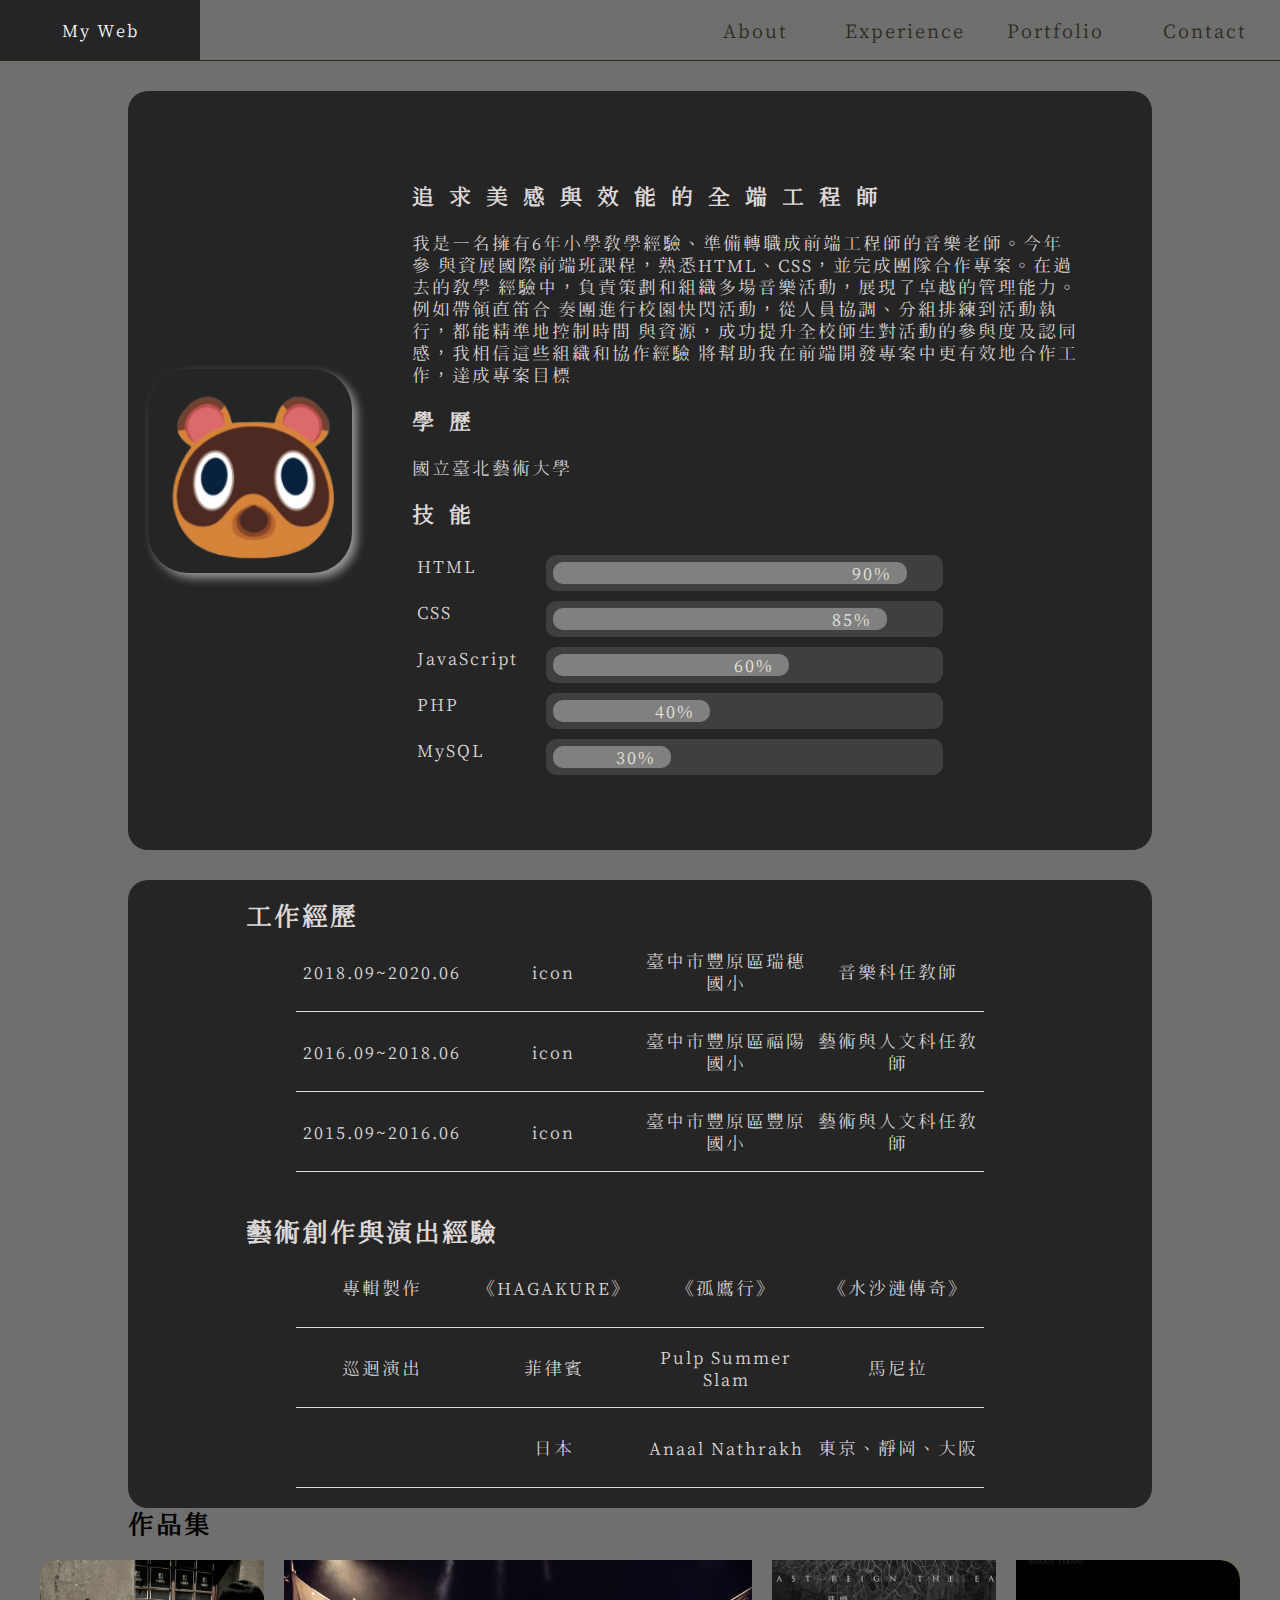
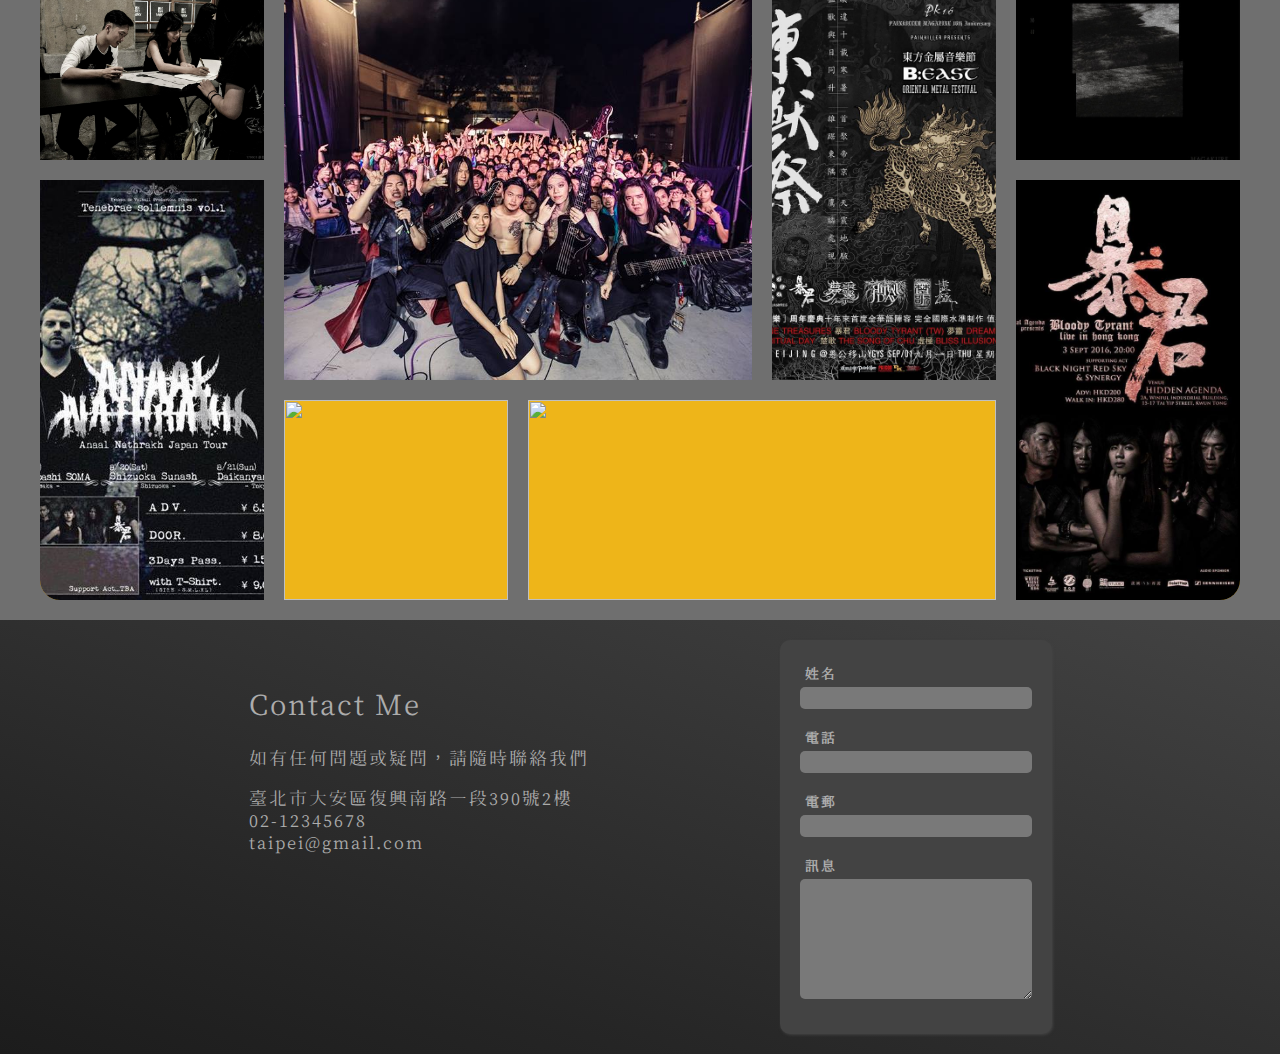
==== commit d9b1d3df: "修正圖檔 class" ====
--- a/index.html
+++ b/index.html
@@ -131,9 +131,9 @@
             <div class="grid_item item3"><img src="photos/003.jpg" alt=""></div>
             <div class="grid_item item4"><img src="photos/004.jpg" alt=""></div>
             <div class="grid_item item4"><img src="photos/005.jpg" alt=""></div>
-            <div class="grid_item item4"><img src="photos/006.jpg" alt=""></div>
+            <div class="grid_item item2"><img src="photos/006.jpg" alt=""></div>
             <div class="grid_item item4"><img src="photos/007.jpg" alt=""></div>
-            <div class="grid_item item4"><img src="photos/008.jpg" alt=""></div>
+            <div class="grid_item item2"><img src="photos/008.jpg" alt=""></div>
         </div>
     </section>
 
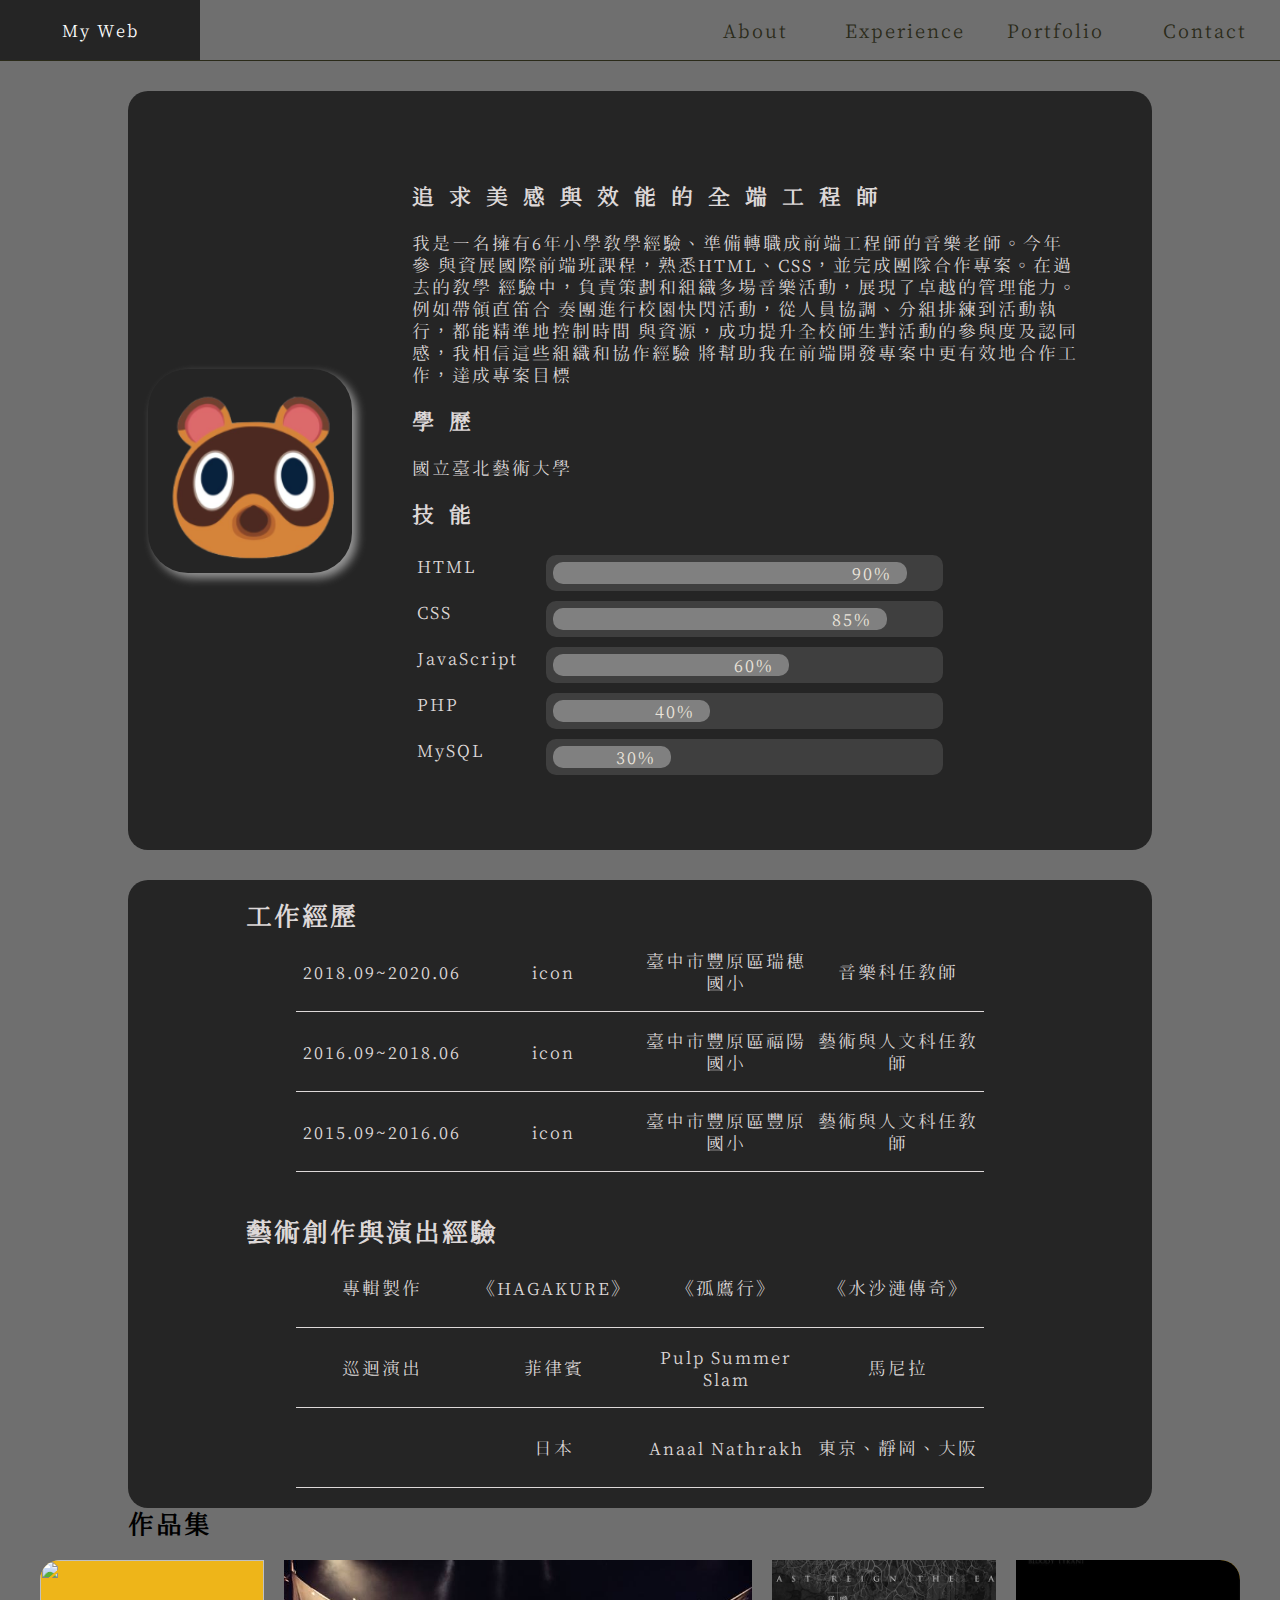
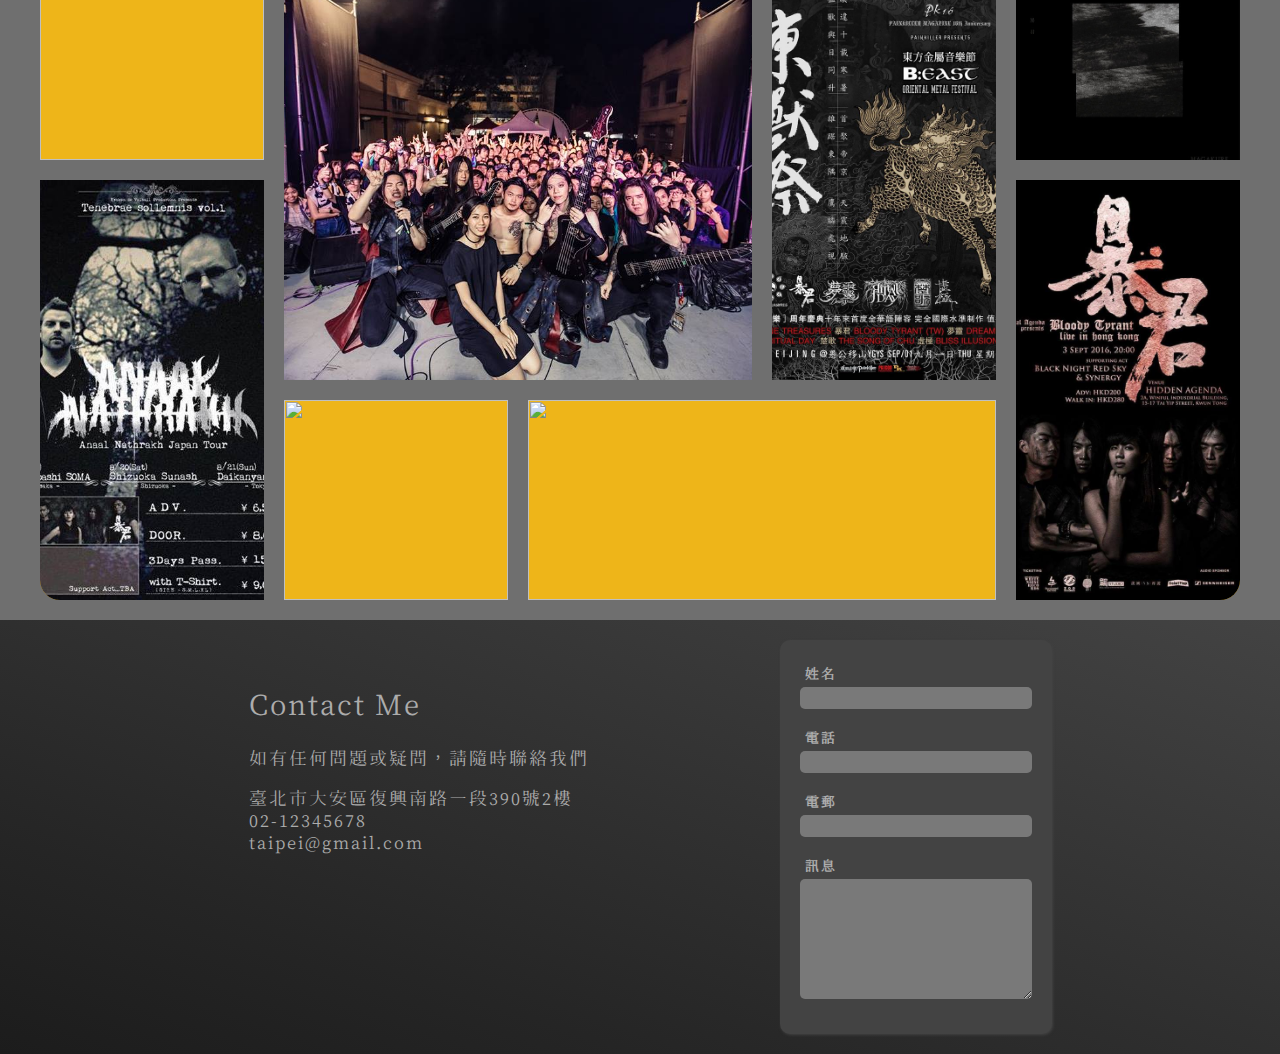
==== commit 587f9a27: "修正圖檔 副檔名" ====
--- a/index.html
+++ b/index.html
@@ -126,7 +126,7 @@
     <section id="portfolio">
         <div class="experience_item">作品集</div>
         <div class="grid_container">
-            <div class="grid_item item1"> <img src="photos/001.JPG" alt=""></div>
+            <div class="grid_item item1"> <img src="photos/001.jpg" alt=""></div>
             <div class="grid_item item2"><img src="photos/002.jpg" alt=""></div>
             <div class="grid_item item3"><img src="photos/003.jpg" alt=""></div>
             <div class="grid_item item4"><img src="photos/004.jpg" alt=""></div>
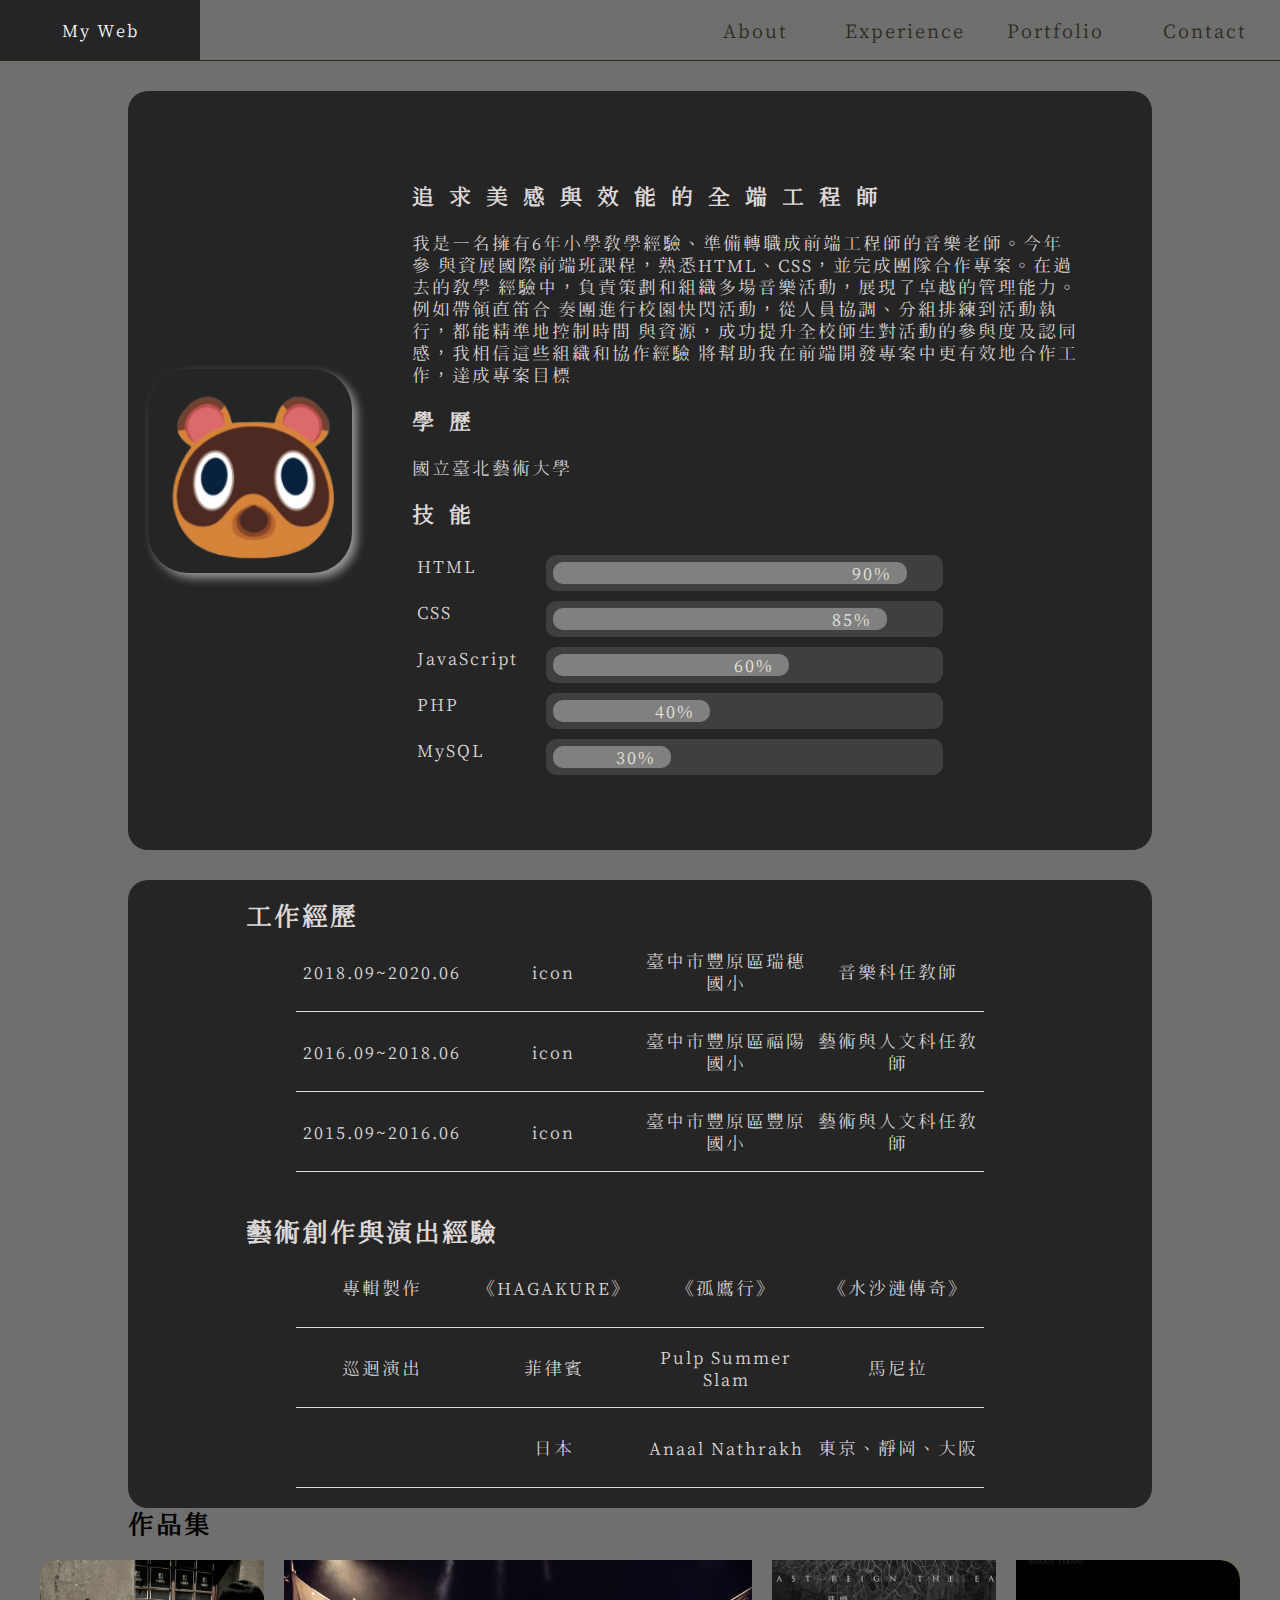
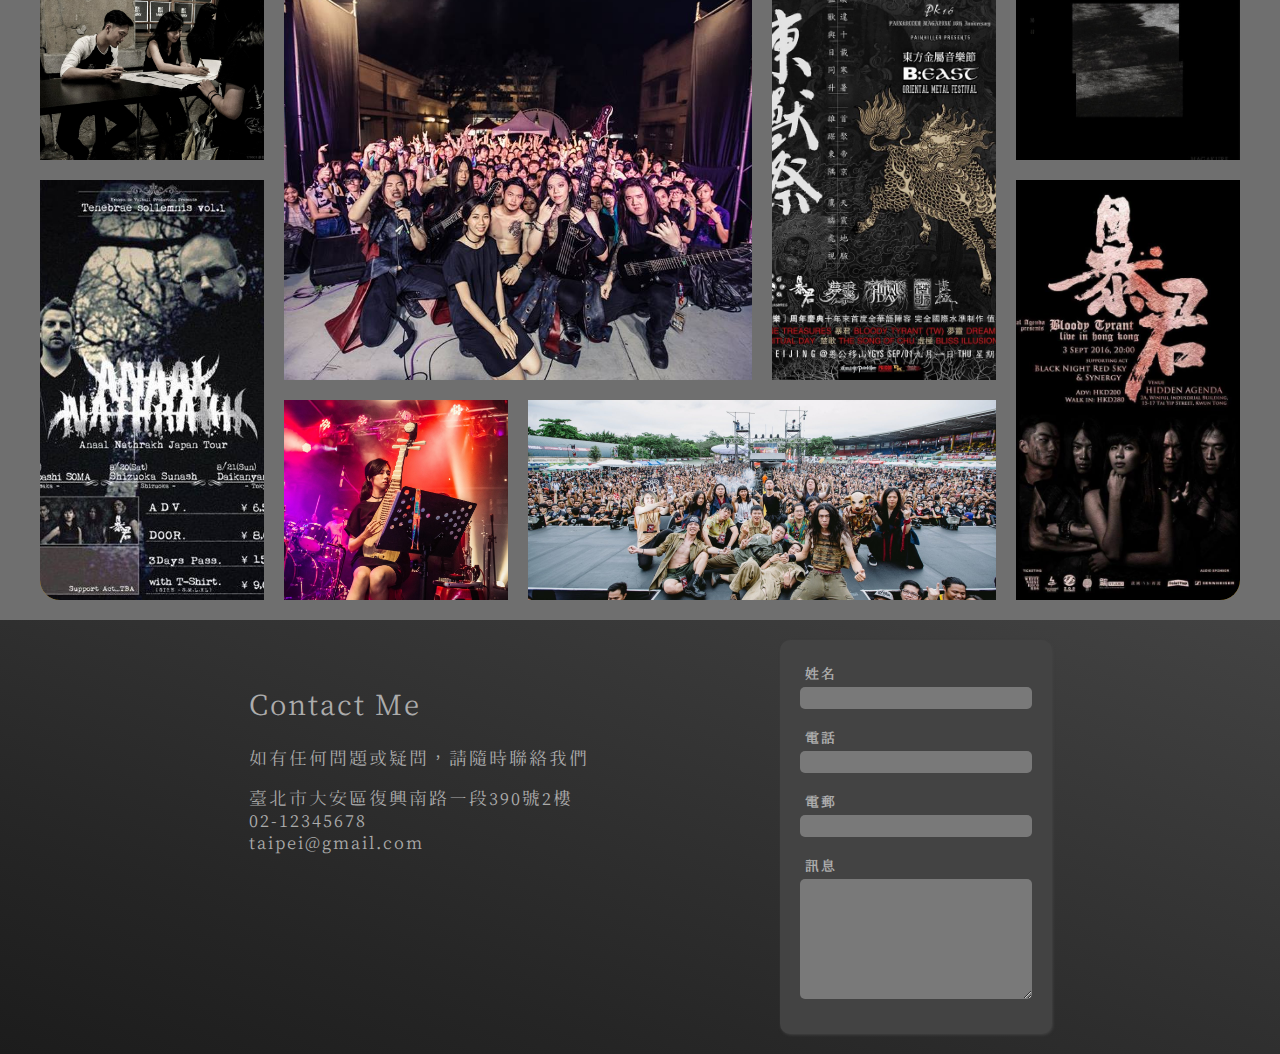
==== commit 51223aa1: "修正檔名" ====
--- a/index.html
+++ b/index.html
@@ -31,7 +31,7 @@
     <section id="about">
         <div class="container">
             <div class="frame">
-                <img class="photo" src="photos/user-icon.png" alt="">
+                <img class="photo" src="imgs/user-icon.png" alt="">
             </div>
 
             <div class="description">
@@ -126,14 +126,14 @@
     <section id="portfolio">
         <div class="experience_item">作品集</div>
         <div class="grid_container">
-            <div class="grid_item item1"> <img src="photos/001.jpg" alt=""></div>
-            <div class="grid_item item2"><img src="photos/002.jpg" alt=""></div>
-            <div class="grid_item item3"><img src="photos/003.jpg" alt=""></div>
-            <div class="grid_item item4"><img src="photos/004.jpg" alt=""></div>
-            <div class="grid_item item4"><img src="photos/005.jpg" alt=""></div>
-            <div class="grid_item item2"><img src="photos/006.jpg" alt=""></div>
-            <div class="grid_item item4"><img src="photos/007.jpg" alt=""></div>
-            <div class="grid_item item2"><img src="photos/008.jpg" alt=""></div>
+            <div class="grid_item item1"> <img src="imgs/001.jpg" alt=""></div>
+            <div class="grid_item item2"><img src="imgs/002.jpg" alt=""></div>
+            <div class="grid_item item3"><img src="imgs/003.jpg" alt=""></div>
+            <div class="grid_item item4"><img src="imgs/004.jpg" alt=""></div>
+            <div class="grid_item item4"><img src="imgs/005.jpg" alt=""></div>
+            <div class="grid_item item2"><img src="imgs/006.jpg" alt=""></div>
+            <div class="grid_item item4"><img src="imgs/007.jpg" alt=""></div>
+            <div class="grid_item item2"><img src="imgs/008.jpg" alt=""></div>
         </div>
     </section>
 
